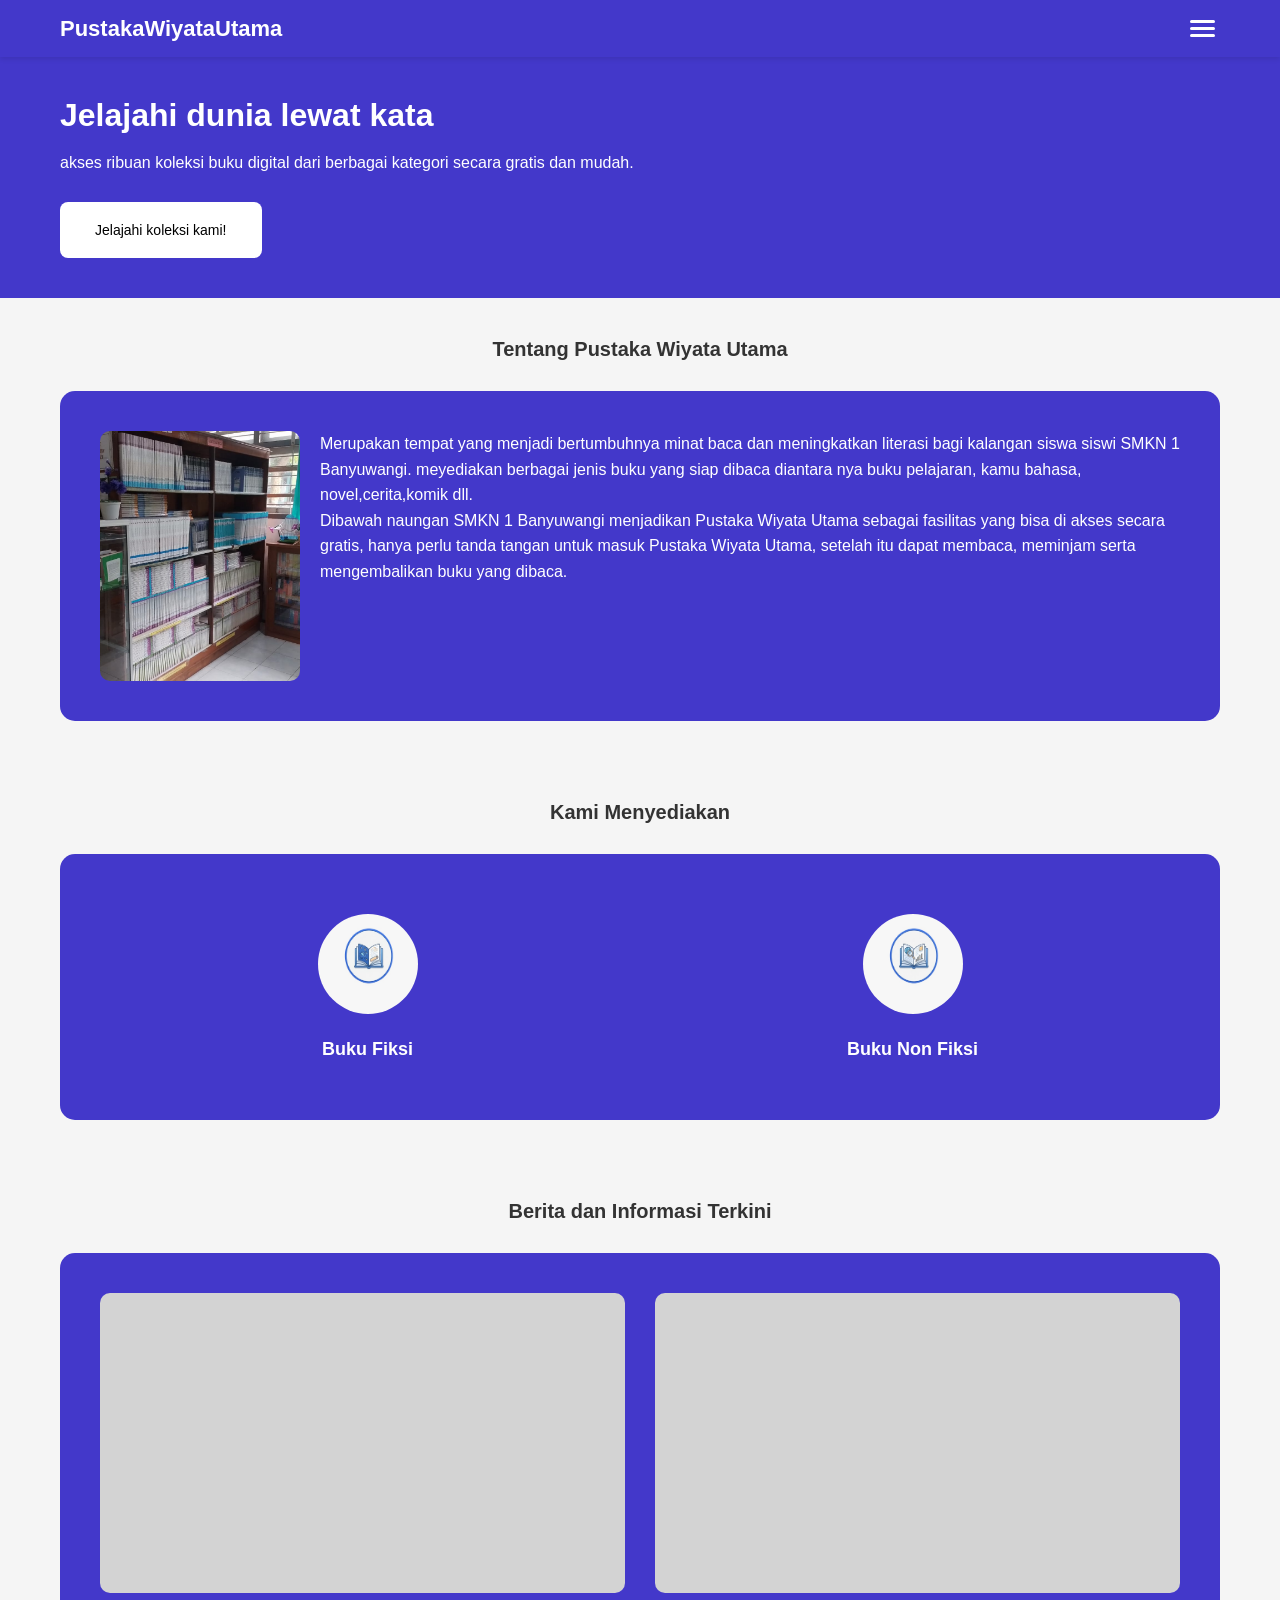
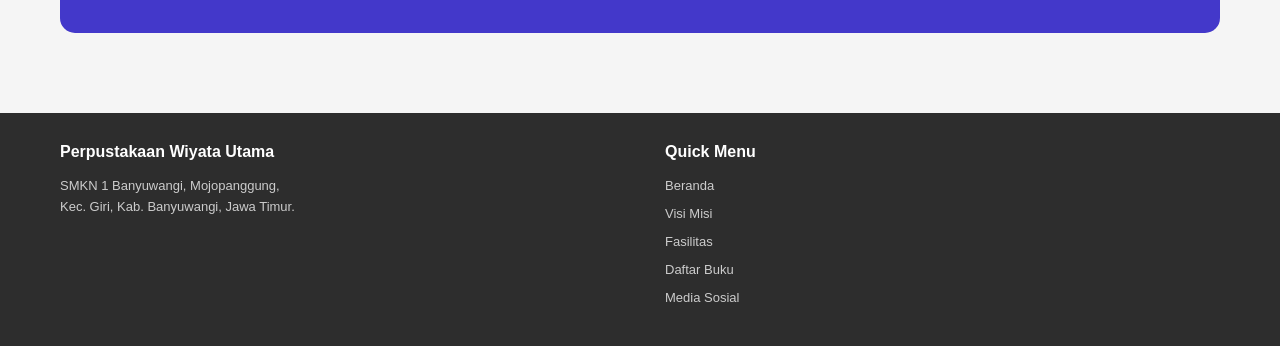
==== index.html @ 166f3766 "Add files via upload" ====
<!DOCTYPE html>
<html lang="id">
<head>
    <meta charset="UTF-8">
    <meta name="viewport" content="width=device-width, initial-scale=1.0">
    <title>Pustaka Wiyata Utama</title>
    <link rel="stylesheet" href="styles.css">
</head>
<body>
    <header>
        <div class="container">
            <div class="logo">PustakaWiyataUtama</div>
            <button class="hamburger" id="hamburger">
                <span></span>
                <span></span>
                <span></span>
            </button>
        </div>
    </header>

    <nav class="mobile-menu" id="mobileMenu">
        <a href="/">Beranda</a>
        <a href="/visimisi/index.html">Visi Misi</a>
        <a href="/fasilitas/index.html">Fasilitas</a>
        <a href="/daftarbuku/index.html">Daftar Buku</a>
        <a href="/mediasosial/index.html">Media Sosial</a>
    </nav>

    <main>
        <section class="hero">
            <div class="container">
                <h1>Jelajahi dunia lewat kata</h1>
                <p>akses ribuan koleksi buku digital dari berbagai kategori secara gratis dan mudah.</p>
                <a href="/daftarbuku/index.html" class="btn">Jelajahi koleksi kami!</a>
            </div>
        </section>

        <section class="about">
            <div class="container">
                <h2>Tentang Pustaka Wiyata Utama</h2>
                <div class="about-content">
                    <img src="assets/WhatsApp Image 2026-02-13 at 8.51.51 PM.jpeg" alt="Perpustakaan">
                    <div class="about-text">
                        <p>Merupakan tempat yang menjadi bertumbuhnya minat baca dan meningkatkan literasi bagi kalangan siswa siswi SMKN 1 Banyuwangi. meyediakan berbagai jenis buku yang siap dibaca diantara nya buku pelajaran, kamu bahasa, novel,cerita,komik dll.<br>Dibawah naungan SMKN 1 Banyuwangi menjadikan Pustaka Wiyata Utama sebagai fasilitas yang bisa di akses secara gratis, hanya perlu tanda tangan untuk masuk Pustaka Wiyata Utama, setelah itu dapat  membaca, meminjam serta mengembalikan buku yang dibaca.</p>
                    </div>
                </div>
            </div>
        </section>

        <section class="services">
            <div class="container">
                <h2>Kami Menyediakan</h2>
                <div class="service-grid">
                    <div class="service-item">
                        <div class="service-icon">
                            <img src="assets/WhatsApp Image 2026-02-13 at 10.20.13 PM.jpeg" alt="Buku Fiksi">
                        </div>
                        <h3>Buku Fiksi</h3>
                    </div>
                    <div class="service-item">
                        <div class="service-icon">
                            <img src="assets/WhatsApp Image 2026-02-13 at 10.16.33 PM.jpeg" alt="Buku Non-Fiksi">
                        </div>
                        <h3>Buku Non Fiksi</h3>
                    </div>
                </div>
            </div>
        </section>

        <section class="news">
            <div class="container">
                <h2>Berita dan Informasi Terkini</h2>
                <div class="news-grid">
                    <div class="news-item"></div>
                    <div class="news-item"></div>
                </div>
            </div>
        </section>
    </main>

    <footer>
        <div class="container">
            <div class="footer-content">
                <div class="footer-info">
                    <h3>Perpustakaan Wiyata Utama</h3>
                    <p>SMKN 1 Banyuwangi, Mojopanggung,</p>
                    <p>Kec. Giri, Kab. Banyuwangi, Jawa Timur.</p>
                </div>
                <div class="footer-menu">
                    <h3>Quick Menu</h3>
                    <ul>
                        <li><a href="/">Beranda</a></li>
                        <li><a href="/visimisi/">Visi Misi</a></li>
                        <li><a href="/fasilitas/">Fasilitas</a></li>
                        <li><a href="/daftarbuku/">Daftar Buku</a></li>
                        <li><a href="/mediasosial/">Media Sosial</a></li>
                    </ul>
                </div>
            </div>
        </div>
    </footer>

    <script src="script.js"></script>
</body>
</html>
---- styles.css ----
* {
    margin: 0;
    padding: 0;
    box-sizing: border-box;
}

body {
    font-family: 'Arial', sans-serif;
    background-color: #f5f5f5;
    color: #333;
    max-width: 100vw;
    overflow-x: hidden;
}

.container {
    max-width: 1200px;
    margin: 0 auto;
    padding: 0 20px;
}

header {
    background-color: #4338CA;
    color: white;
    padding: 15px 0;
    position: sticky;
    top: 0;
    z-index: 100;
    box-shadow: 0 2px 5px rgba(0,0,0,0.1);
}

header .container {
    display: flex;
    justify-content: space-between;
    align-items: center;
}

.logo {
    font-size: 18px;
    font-weight: bold;
}

.hamburger {
    background: none;
    border: none;
    cursor: pointer;
    display: flex;
    flex-direction: column;
    gap: 4px;
    padding: 5px;
}

.hamburger span {
    display: block;
    width: 25px;
    height: 3px;
    background-color: white;
    border-radius: 2px;
    transition: 0.3s;
}

.hamburger.active span:nth-child(1) {
    transform: rotate(45deg) translate(5px, 5px);
}

.hamburger.active span:nth-child(2) {
    opacity: 0;
}

.hamburger.active span:nth-child(3) {
    transform: rotate(-45deg) translate(7px, -6px);
}

.mobile-menu {
    position: fixed;
    top: 52px;
    right: -100%;
    width: 250px;
    height: calc(100vh - 52px);
    background-color: #4338CA;
    transition: right 0.3s ease;
    z-index: 99;
    display: flex;
    flex-direction: column;
    padding: 20px 0;
}

.mobile-menu.active {
    right: 0;
}

.mobile-menu a {
    color: white;
    text-decoration: none;
    padding: 15px 30px;
    transition: background-color 0.3s;
}

.mobile-menu a:hover {
    background-color: rgba(255, 255, 255, 0.1);
}

.hero {
    background-color: #4338CA;
    padding: 40px 0;
    color: white;
}

.hero h1 {
    font-size: 24px;
    margin-bottom: 20px;
    text-align: left;
}

.btn {
    display: inline-block;
    background-color: #FFFFFF;
    color: black;
    padding: 20px 35px;
    border-radius: 8px;
    text-decoration: none;
    font-size: 14px;
    transition: background-color 0.3s;
    margin-top: 30px;
}

.search-container {
    position: relative;
}

.search-container input {
    width: 100%;
    padding: 15px 20px;
    border: none;
    border-radius: 25px;
    font-size: 14px;
    outline: none;
}

.search-container input::placeholder {
    color: #999;
}

.about {
    padding: 40px 0;
}

.about h2 {
    text-align: center;
    margin-bottom: 30px;
    font-size: 20px;
    color: #333;
}

.about-content {
    background-color: #4338CA;
    border-radius: 15px;
    padding: 30px;
    color: white;
    display: flex;
    gap: 20px;
    align-items: flex-start;
}

.about-content img {
    width: 150px;
    height: 200px;
    object-fit: cover;
    border-radius: 10px;
    flex-shrink: 0;
}

.about-text p {
    font-size: 14px;
    line-height: 1.6;
}

.services {
    padding: 40px 0;
}

.services h2 {
    text-align: center;
    margin-bottom: 30px;
    font-size: 20px;
    color: #333;
}

.service-grid {
    background-color: #4338CA;
    border-radius: 15px;
    padding: 40px;
    display: grid;
    grid-template-columns: repeat(2, 1fr);
    gap: 30px;
}

.service-item {
    display: flex;
    flex-direction: column;
    align-items: center;
    text-align: center;
    color: white;
}
.service-icon img {
    width: 100px;
    height: 100px;
    background-color: white;
    border-radius: 50%;
    display: flex;
    align-items: center;
    justify-content: center;
    margin-bottom: 15px;
    color: #4169E1;
}

.service-item h3 {
    margin-top: 25px;
    font-size: 16px;
}

.news {
    padding: 40px 0;
}

.news h2 {
    text-align: center;
    margin-bottom: 30px;
    font-size: 20px;
    color: #333;
}

.news-grid {
    background-color: #4338CA;
    border-radius: 15px;
    padding: 30px;
    display: grid;
    grid-template-columns: repeat(2, 1fr);
    gap: 20px;
}

.news-item {
    background-color: #D3D3D3;
    border-radius: 10px;
    height: 200px;
}

.facility-cards {
    padding: 20px 0 40px;
}

.facility-card {
    background-color: #4338CA;
    border-radius: 15px;
    padding: 25px;
    margin-bottom: 20px;
    color: white;
    display: flex;
    gap: 20px;
}

.facility-card.reverse {
    flex-direction: row-reverse;
}

.facility-card img {
    width: 150px;
    height: 150px;
    object-fit: cover;
    border-radius: 10px;
    flex-shrink: 0;
}

.facility-content h3 {
    font-size: 18px;
    margin-bottom: 15px;
}

.facility-content p {
    font-size: 14px;
    line-height: 1.6;
}

.visi-section {
    background-color: #4338CA;
    color: white;
    padding: 40px 20px;
    margin: 20px;
    border-radius: 15px;
}

.visi-section h2 {
    font-size: 24px;
    margin-bottom: 20px;
}

.visi-section p {
    font-size: 14px;
    line-height: 1.6;
    margin-bottom: 30px;
    font-weight: bold;
}

.misi-section h2 {
    font-size: 24px;
    margin-bottom: 30px;
}

.misi-grid {
    display: grid;
    grid-template-columns: repeat(2, 1fr);
    gap: 30px;
}

.misi-item {
    display: flex;
    flex-direction: column;
    align-items: center;
    text-align: center;
}

.misi-icon {
    background-color: white;
    width: 80px;
    height: 80px;
    border-radius: 50%;
    display: flex;
    align-items: center;
    justify-content: center;
    margin-bottom: 15px;
    color: #4169E1;
}

.misi-item p {
    font-size: 13px;
    line-height: 1.5;
}

.media-banner {
    background-color: #D3D3D3;
    height: 300px;
    margin: 20px;
    border-radius: 15px;
    display: flex;
    align-items: center;
    justify-content: center;
    color: #999;
    font-size: 24px;
}

.instagram-section {
    margin: 20px;
    background-color: #4338CA;
    padding: 30px;
    border-radius: 15px;
    color: white;
}

.instagram-section h2 {
    font-size: 20px;
    margin-bottom: 20px;
}

.instagram-link {
    display: flex;
    align-items: center;
    gap: 15px;
    color: white;
    text-decoration: none;
}
.instagram-link img {
    width: 60px;
    height: 60px;
}
.instagram-link span {
    font-size: 18px;
}

.search-section {
    background-color: #4338CA;
    padding: 30px;
    margin: 20px;
    border-radius: 15px;
    color: white;
}

.search-section h2 {
    font-size: 20px;
    margin-bottom: 15px;
}

.book-section {
    padding: 20px;
}

.book-section h3 {
    font-size: 18px;
    margin-bottom: 20px;
    color: #333;
}

.book-category {
    margin-bottom: 30px;
}

.category-header {
    display: flex;
    justify-content: space-between;
    align-items: center;
    margin-bottom: 15px;
}

.category-header h4 {
    font-size: 16px;
    color: #333;
}

.category-header button {
    background: none;
    border: none;
    color: #4169E1;
    font-size: 20px;
    cursor: pointer;
    padding: 0 10px;
}

.book-slider {
    overflow-x: auto;
    scrollbar-width: none;
    -ms-overflow-style: none;
}

.book-slider::-webkit-scrollbar {
    display: none;
}

.book-grid {
    display: flex;
    gap: 15px;
    min-width: min-content;
}

.book-item {
    min-width: 150px;
    max-width: 150px;
}

.book-cover {
    width: 100%;
    height: 200px;
    background-color: #D3D3D3;
    border-radius: 10px;
    margin-bottom: 10px;
    display: flex;
    align-items: center;
    justify-content: center;
    color: #999;
    font-size: 18px;
}

#book1 .book-cover {
    background-image: url('../assets/WhatsApp Image 2026-02-13 at 8.50.34 PM.jpeg');
    background-size: cover;
    background-position: center;
    color: transparent;
}

#book2 .book-cover {
    background-image: url('../assets/WhatsApp Image 2026-02-13 at 8.50.41 PM.jpeg');
    background-size: cover;
    background-position: center;
    color: transparent;
}

#book4 .book-cover {
    background-image: url('../assets/WhatsApp Image 2026-02-13 at 8.50.42 PM.jpeg');
    background-size: cover;
    background-position: center;
    color: transparent;
}

.book-cover button {
    border: none;
    background-color: #4338CA;
    font-size: 14px;
    cursor: pointer;
    margin-top: 105%;
    color: white;
    padding: 20px 10px;
    border-radius: 0 0 10px 10px;
    width: 100%;
    color: white;
    border: none;
    z-index: 2;
}

.book-item button:hover {
    background-color: #3558d1;
}

footer {
    background-color: #2d2d2d;
    color: white;
    padding: 30px 0;
    margin-top: 40px;
}

.footer-content {
    display: grid;
    grid-template-columns: 1fr 1fr;
    gap: 30px;
}

.footer-info h3,
.footer-menu h3 {
    font-size: 16px;
    margin-bottom: 15px;
}

.footer-info p {
    font-size: 13px;
    line-height: 1.6;
    color: #ccc;
}

.footer-menu ul {
    list-style: none;
}

.footer-menu ul li {
    margin-bottom: 10px;
}

.footer-menu ul li a {
    color: #ccc;
    text-decoration: none;
    font-size: 13px;
}

.footer-menu ul li a:hover {
    color: white;
}

@media (min-width: 768px) {
    .logo {
        font-size: 22px;
    }

    .hero h1 {
        font-size: 32px;
    }

    .search-container input {
        font-size: 16px;
        padding: 18px 25px;
    }

    .about-content {
        padding: 40px;
    }

    .about-content img {
        width: 200px;
        height: 250px;
    }

    .about-text p {
        font-size: 16px;
    }

    .service-grid {
        grid-template-columns: repeat(2, 1fr);
        gap: 50px;
        padding: 60px;
    }

    .service-icon {
        width: 100px;
        height: 100px;
    }

    .service-item h3 {
        font-size: 18px;
    }

    .news-grid {
        padding: 40px;
        gap: 30px;
    }

    .news-item {
        height: 300px;
    }

    .facility-card {
        padding: 35px;
        gap: 30px;
    }

    .facility-card img {
        width: 200px;
        height: 200px;
    }

    .facility-content h3 {
        font-size: 22px;
    }

    .facility-content p {
        font-size: 16px;
    }

    .visi-section {
        padding: 50px 40px;
    }

    .visi-section h2 {
        font-size: 32px;
    }

    .visi-section p {
        font-size: 16px;
    }

    .misi-section h2 {
        font-size: 32px;
    }

    .misi-grid {
        gap: 50px;
    }

    .misi-icon {
        width: 100px;
        height: 100px;
    }

    .misi-item p {
        font-size: 15px;
    }

    .media-banner {
        height: 400px;
    }

    .instagram-section {
        padding: 40px;
    }

    .instagram-icon {
        width: 60px;
        height: 60px;
    }

    .instagram-link span {
        font-size: 20px;
    }

    .search-section {
        padding: 40px;
    }

    .book-grid {
        gap: 20px;
    }

    .book-item {
        min-width: 180px;
        max-width: 180px;
    }

    .book-cover {
        height: 240px;
    }

    .footer-content {
        gap: 50px;
    }
}

.modal-overlay {
    display: none;
    position: fixed;
    top: 0;
    left: 0;
    width: 100%;
    height: 100%;
    background-color: rgba(0, 0, 0, 0.5);
    z-index: 1000;
    justify-content: center;
    align-items: center;
}

.modal-overlay.active {
    display: flex;
}

.modal-content {
    background-color: white;
    border-radius: 15px;
    padding: 30px;
    width: 90%;
    max-width: 400px;
    position: relative;
    box-shadow: 0 4px 15px rgba(0, 0, 0, 0.3);
}

.modal-content h2 {
    font-size: 20px;
    color: #4338CA;
    margin-bottom: 20px;
    text-align: center;
    border-bottom: 2px solid #4338CA;
    padding-bottom: 10px;
}

.modal-content .book-info {
    margin-bottom: 15px;
}

.modal-content .book-info label {
    font-weight: bold;
    display: block;
    margin-bottom: 5px;
    color: #333;
}

.modal-content .book-info span {
    display: block;
    color: #666;
}

.modal-content .status-tersedia {
    color: green;
    font-weight: bold;
}

.modal-content .status-tidak-tersedia {
    color: red;
    font-weight: bold;
}

.modal-close {
    position: absolute;
    top: 15px;
    right: 15px;
    background: none;
    border: none;
    font-size: 24px;
    cursor: pointer;
    color: #999;
    line-height: 1;
}

.modal-close:hover {
    color: #333;
}
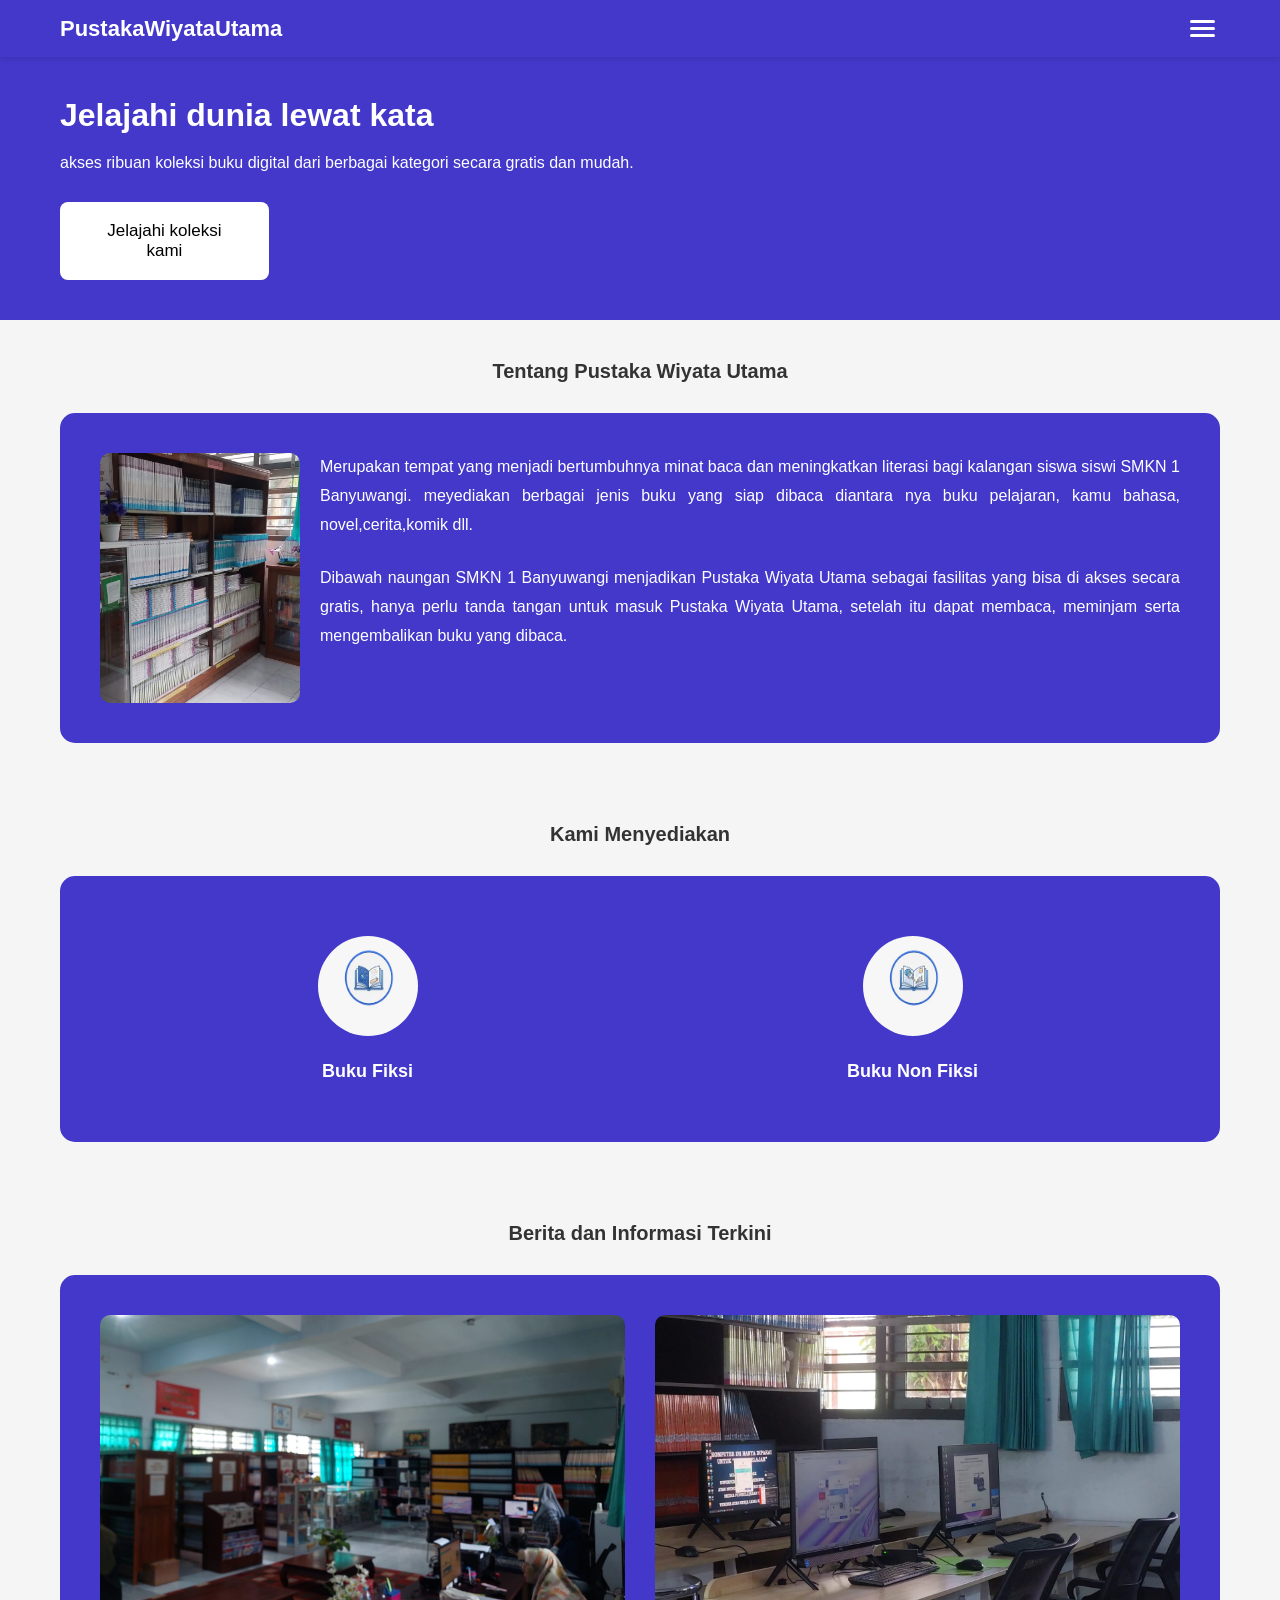
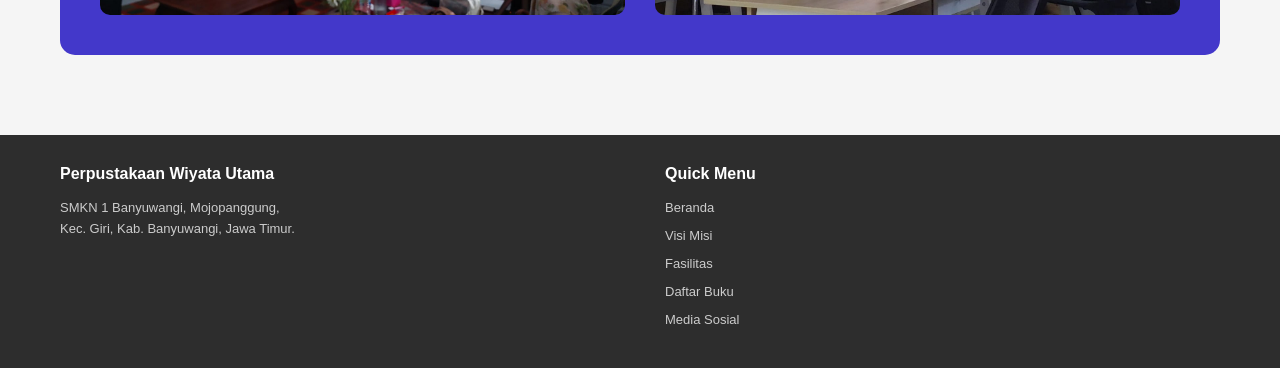
==== commit 3d065b60: "Add files via upload" ====
--- a/index.html
+++ b/index.html
@@ -19,11 +19,11 @@
     </header>
 
     <nav class="mobile-menu" id="mobileMenu">
-        <a href="/">Beranda</a>
-        <a href="/visimisi/index.html">Visi Misi</a>
-        <a href="/fasilitas/index.html">Fasilitas</a>
-        <a href="/daftarbuku/index.html">Daftar Buku</a>
-        <a href="/mediasosial/index.html">Media Sosial</a>
+        <a href="/perpus/index.html">Beranda</a>
+        <a href="/perpus/visimisi/index.html">Visi Misi</a>
+        <a href="/perpus/fasilitas/index.html">Fasilitas</a>
+        <a href="/perpus/daftarbuku/index.html">Daftar Buku</a>
+        <a href="/perpus/mediasosial/index.html">Media Sosial</a>
     </nav>
 
     <main>
@@ -31,7 +31,7 @@
             <div class="container">
                 <h1>Jelajahi dunia lewat kata</h1>
                 <p>akses ribuan koleksi buku digital dari berbagai kategori secara gratis dan mudah.</p>
-                <a href="/daftarbuku/index.html" class="btn">Jelajahi koleksi kami!</a>
+                <a href="/daftarbuku/index.html" class="btn">Jelajahi koleksi kami</a>
             </div>
         </section>
 
@@ -41,7 +41,8 @@
                 <div class="about-content">
                     <img src="assets/WhatsApp Image 2026-02-13 at 8.51.51 PM.jpeg" alt="Perpustakaan">
                     <div class="about-text">
-                        <p>Merupakan tempat yang menjadi bertumbuhnya minat baca dan meningkatkan literasi bagi kalangan siswa siswi SMKN 1 Banyuwangi. meyediakan berbagai jenis buku yang siap dibaca diantara nya buku pelajaran, kamu bahasa, novel,cerita,komik dll.<br>Dibawah naungan SMKN 1 Banyuwangi menjadikan Pustaka Wiyata Utama sebagai fasilitas yang bisa di akses secara gratis, hanya perlu tanda tangan untuk masuk Pustaka Wiyata Utama, setelah itu dapat  membaca, meminjam serta mengembalikan buku yang dibaca.</p>
+                        <p>Merupakan tempat yang menjadi bertumbuhnya minat baca dan meningkatkan literasi bagi kalangan siswa siswi SMKN 1 Banyuwangi. meyediakan berbagai jenis buku yang siap dibaca diantara nya buku pelajaran, kamu bahasa, novel,cerita,komik dll.</p>
+                        <p>Dibawah naungan SMKN 1 Banyuwangi menjadikan Pustaka Wiyata Utama sebagai fasilitas yang bisa di akses secara gratis, hanya perlu tanda tangan untuk masuk Pustaka Wiyata Utama, setelah itu dapat  membaca, meminjam serta mengembalikan buku yang dibaca.</p>
                     </div>
                 </div>
             </div>
@@ -71,8 +72,8 @@
             <div class="container">
                 <h2>Berita dan Informasi Terkini</h2>
                 <div class="news-grid">
-                    <div class="news-item"></div>
-                    <div class="news-item"></div>
+                    <div class="news-item" id="news1"></div>
+                    <div class="news-item" id="news2"></div>
                 </div>
             </div>
         </section>
@@ -89,11 +90,11 @@
                 <div class="footer-menu">
                     <h3>Quick Menu</h3>
                     <ul>
-                        <li><a href="/">Beranda</a></li>
-                        <li><a href="/visimisi/">Visi Misi</a></li>
-                        <li><a href="/fasilitas/">Fasilitas</a></li>
-                        <li><a href="/daftarbuku/">Daftar Buku</a></li>
-                        <li><a href="/mediasosial/">Media Sosial</a></li>
+                        <li><a href="/perpus/index.html">Beranda</a></li>
+                        <li><a href="/perpus/visimisi/index.html">Visi Misi</a></li>
+                        <li><a href="/perpus/fasilitas/index.html">Fasilitas</a></li>
+                        <li><a href="/perpus/daftarbuku/index.html">Daftar Buku</a></li>
+                        <li><a href="/perpus/mediasosial/index.html">Media Sosial</a></li>
                     </ul>
                 </div>
             </div>
--- a/styles.css
+++ b/styles.css
@@ -18,6 +18,7 @@
     padding: 0 20px;
 }
 
+
 header {
     background-color: #4338CA;
     color: white;
@@ -26,6 +27,7 @@
     top: 0;
     z-index: 100;
     box-shadow: 0 2px 5px rgba(0,0,0,0.1);
+   
 }
 
 header .container {
@@ -115,12 +117,15 @@
     display: inline-block;
     background-color: #FFFFFF;
     color: black;
-    padding: 20px 35px;
+    padding: 19px 35px;
     border-radius: 8px;
     text-decoration: none;
-    font-size: 14px;
+    font-size: 17px;
     transition: background-color 0.3s;
     margin-top: 30px;
+    font-family: 'Gill Sans', 'Gill Sans MT', Calibri, 'Trebuchet MS', sans-serif;
+    width: 18%;
+    text-align: center;
 }
 
 .search-container {
@@ -167,13 +172,20 @@
     object-fit: cover;
     border-radius: 10px;
     flex-shrink: 0;
+    background-position: center;
 }
 
 .about-text p {
-    font-size: 14px;
-    line-height: 1.6;
-}
-
+    line-height: 1.8; /* Jarak antar baris teks */
+            font-size: 2rem;
+            text-align: justify;
+            font-family: 'Segoe UI', Tahoma, Geneva, Verdana, sans-serif;
+            /* Jarak antar paragraf (PENGGANTI <br>) */
+            margin-bottom: 25px; 
+}
+.about-text p:last-child {
+            margin-bottom: 0;
+}
 .services {
     padding: 40px 0;
 }
@@ -232,16 +244,25 @@
 .news-grid {
     background-color: #4338CA;
     border-radius: 15px;
-    padding: 30px;
+    padding: 40px;
     display: grid;
     grid-template-columns: repeat(2, 1fr);
     gap: 20px;
 }
 
-.news-item {
-    background-color: #D3D3D3;
+#news1.news-item {
+    background-image: url('assets/Berita\ 1.jpeg');
+    background-size: cover;
+    background-position: center;
     border-radius: 10px;
-    height: 200px;
+    height: 300px;
+}
+#news2.news-item {
+    background-image: url('assets/Berita\ 2.jpeg');
+    background-size: cover;
+    background-position: center;
+    border-radius: 10px;
+    height: 300px;
 }
 
 .facility-cards {
@@ -289,15 +310,18 @@
 }
 
 .visi-section h2 {
-    font-size: 24px;
+    font-size: 20px;
     margin-bottom: 20px;
+   font-family: system-ui, -apple-system, BlinkMacSystemFont, 'Segoe UI', Roboto, Oxygen, Ubuntu, Cantarell, 'Open Sans', 'Helvetica Neue', sans-serif;
 }
 
 .visi-section p {
-    font-size: 14px;
+    font-size: 17px;
     line-height: 1.6;
     margin-bottom: 30px;
     font-weight: bold;
+    font-family: Arial, Helvetica, sans-serif;
+    
 }
 
 .misi-section h2 {
@@ -316,6 +340,7 @@
     flex-direction: column;
     align-items: center;
     text-align: center;
+    gap: 12px;
 }
 
 .misi-icon {
@@ -328,6 +353,7 @@
     justify-content: center;
     margin-bottom: 15px;
     color: #4169E1;
+    
 }
 
 .misi-item p {
@@ -477,6 +503,44 @@
     background-position: center;
     color: transparent;
 }
+#book7 .book-cover {
+    background-image: url('assets/Buku\ cover\ depan\ pplg.jpeg');
+    background-size: cover;
+    background-position: center;
+    color: transparent;
+}
+#book10 .book-cover {
+    background-image: url('assets/buku\ cover\ depan\ dkv.jpeg');
+    background-size: cover;
+    background-position: center;
+    color: transparent;
+}
+#book11 .book-cover {
+    background-image: url('assets/Buku\ cover\ depan\ bcf.jpeg');
+    background-size: cover;
+    background-position: center;
+    color: transparent;
+    
+}
+#book12 .book-cover {
+    background-image: url('assets/Buku\ cover\ depan\ sp.jpeg');
+    background-size: cover;
+    background-position: center;
+    color: transparent;
+}
+#book13 .book-cover {
+    background-image: url('assets/Buku\ cover\ depan\ ph.jpeg');
+    background-size: cover;
+    background-position: center;
+    color: transparent;
+}
+#book14 .book-cover {
+    background-image: url('assets/Buku\ cover\ depan\ kl.jpeg');
+    background-size: cover;
+    background-position: center;
+    color: transparent;
+}
+
 
 .book-cover button {
     border: none;
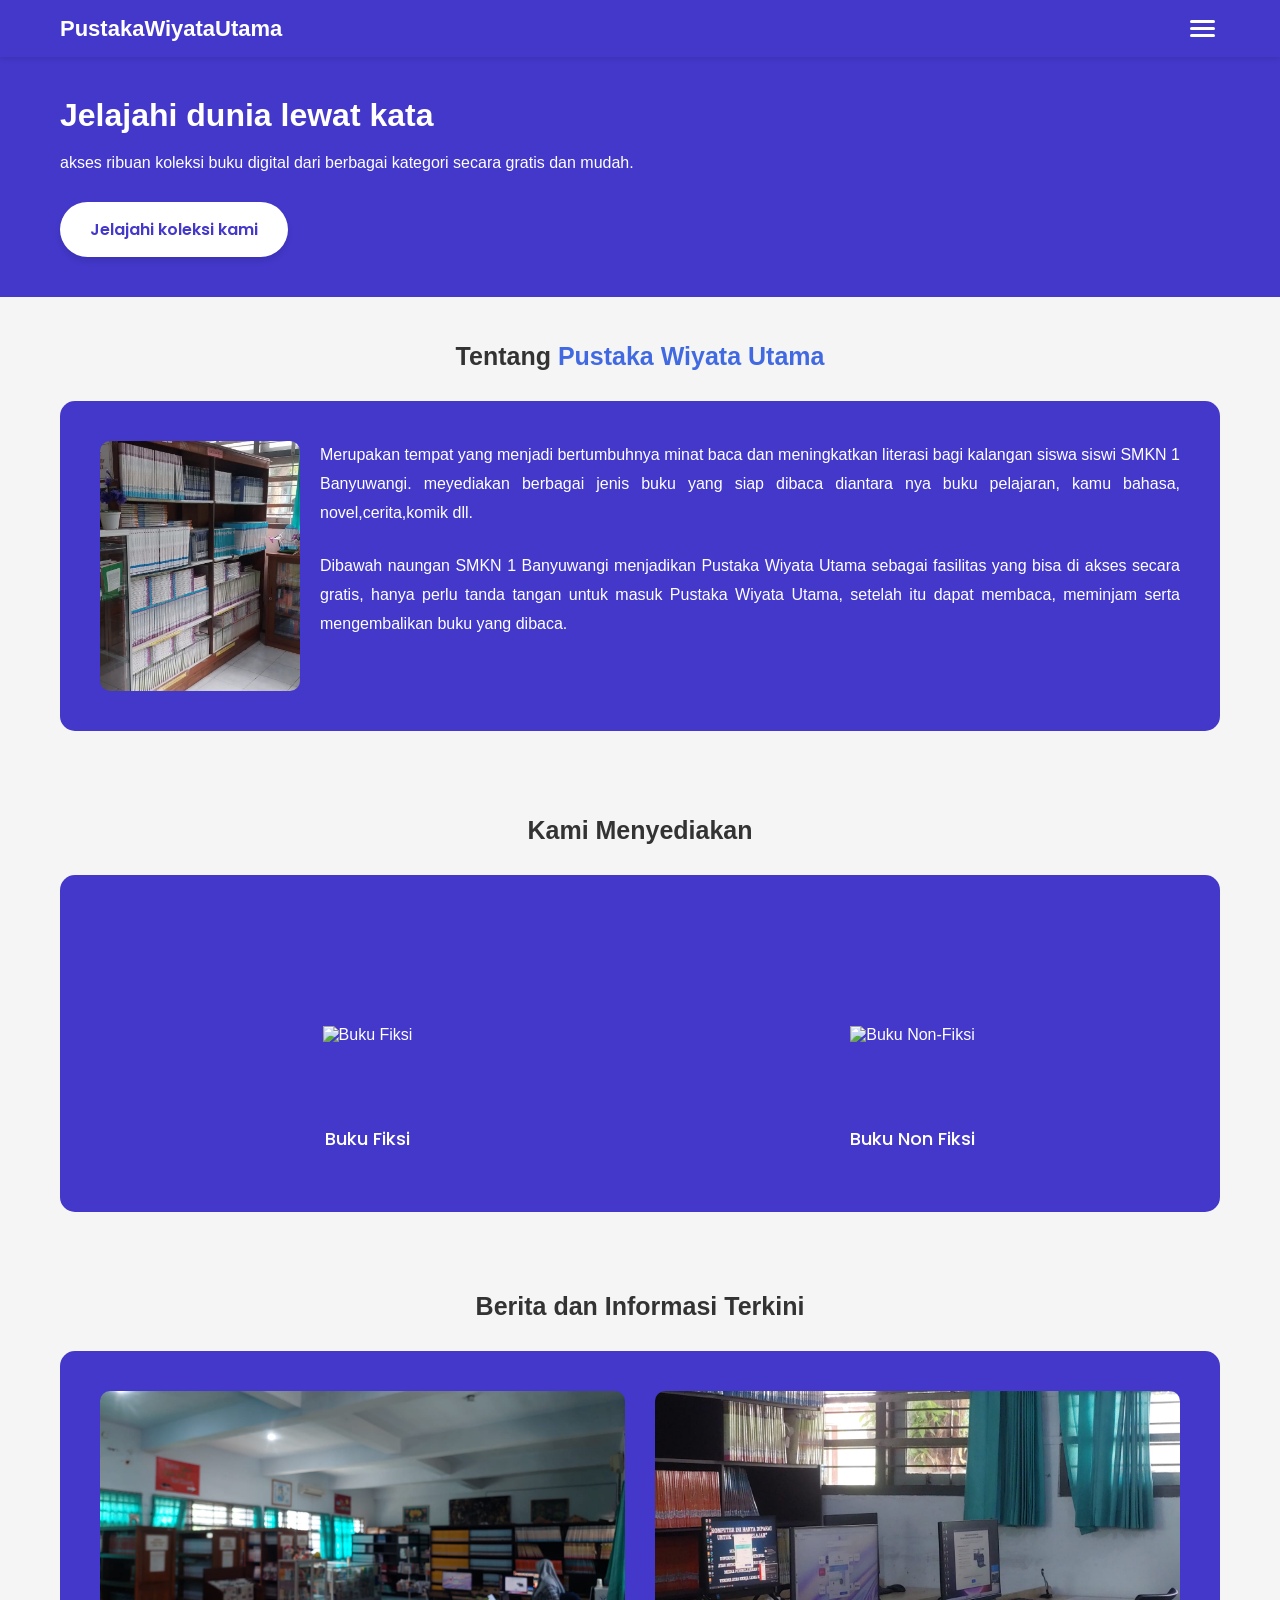
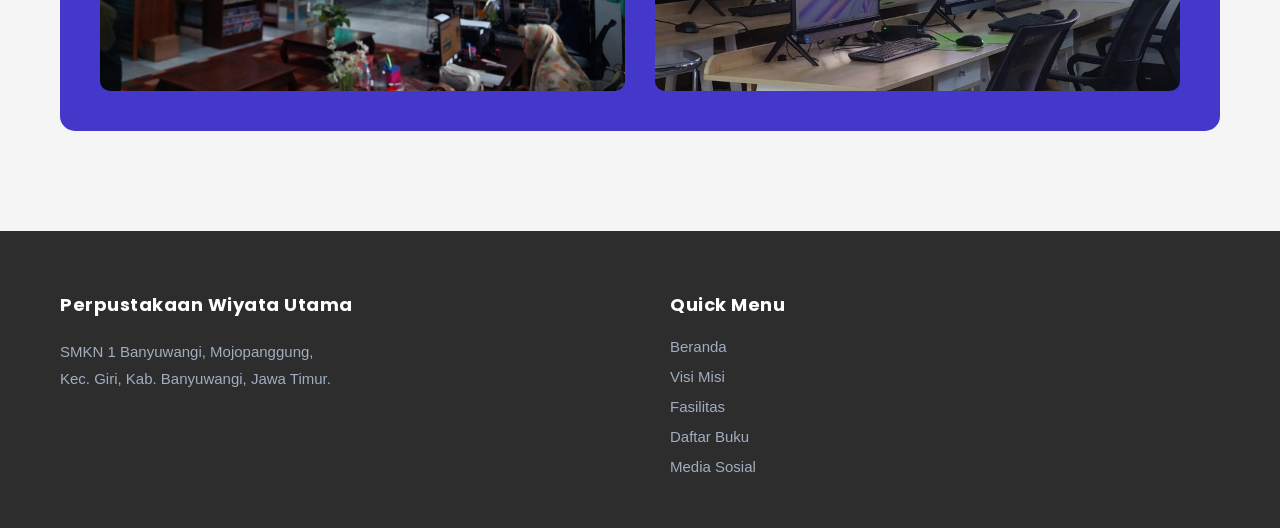
==== commit a7d13569: "Add files via upload" ====
--- a/index.html
+++ b/index.html
@@ -37,7 +37,7 @@
 
         <section class="about">
             <div class="container">
-                <h2>Tentang Pustaka Wiyata Utama</h2>
+                <h2>Tentang <span class="bedawarna">Pustaka Wiyata Utama</span></h2>
                 <div class="about-content">
                     <img src="assets/WhatsApp Image 2026-02-13 at 8.51.51 PM.jpeg" alt="Perpustakaan">
                     <div class="about-text">
@@ -54,13 +54,13 @@
                 <div class="service-grid">
                     <div class="service-item">
                         <div class="service-icon">
-                            <img src="assets/WhatsApp Image 2026-02-13 at 10.20.13 PM.jpeg" alt="Buku Fiksi">
+                            <img src="assets/Gemini_Generated_Image_twq1avtwq1avtwq1-removebg-preview.png" alt="Buku Fiksi">
                         </div>
                         <h3>Buku Fiksi</h3>
                     </div>
                     <div class="service-item">
                         <div class="service-icon">
-                            <img src="assets/WhatsApp Image 2026-02-13 at 10.16.33 PM.jpeg" alt="Buku Non-Fiksi">
+                            <img src="assets/Gemini_Generated_Image_zi1qd5zi1qd5zi1q-removebg-preview.png" alt="Buku Non-Fiksi">
                         </div>
                         <h3>Buku Non Fiksi</h3>
                     </div>
--- a/styles.css
+++ b/styles.css
@@ -1,3 +1,5 @@
+@import url('https://fonts.googleapis.com/css2?family=Poppins:wght@400;500;600&display=swap');
+
 * {
     margin: 0;
     padding: 0;
@@ -10,6 +12,11 @@
     color: #333;
     max-width: 100vw;
     overflow-x: hidden;
+}
+
+.bedawarna {
+    color: #4338CA;
+    font-weight: bold;
 }
 
 .container {
@@ -108,52 +115,66 @@
 }
 
 .hero h1 {
-    font-size: 24px;
+    font-size: 25px;
     margin-bottom: 20px;
     text-align: left;
 }
 
-.btn {
+ .btn {
     display: inline-block;
     background-color: #FFFFFF;
-    color: black;
-    padding: 19px 35px;
-    border-radius: 8px;
+    color: #4338CA;
+    padding: 15px 30px;
+    border-radius: 30px;
     text-decoration: none;
-    font-size: 17px;
-    transition: background-color 0.3s;
+    font-size: 16px;
+    font-weight: 600;
+    transition: background-color 0.3s, transform 0.2s;
     margin-top: 30px;
-    font-family: 'Gill Sans', 'Gill Sans MT', Calibri, 'Trebuchet MS', sans-serif;
-    width: 18%;
+    font-family: 'Poppins', sans-serif;
     text-align: center;
+    box-shadow: 0 4px 6px rgba(0,0,0,0.1);
+}
+
+.btn:hover {
+    background-color: #f0f0f0;
+    transform: translateY(-2px);
 }
 
 .search-container {
     position: relative;
+    width: 100%;
 }
 
 .search-container input {
     width: 100%;
-    padding: 15px 20px;
+    padding: 12px 15px;
     border: none;
-    border-radius: 25px;
-    font-size: 14px;
+    border-radius: 12px;
+    font-size: 15px;
     outline: none;
+    font-family: 'Poppins', sans-serif;
+    background-color: #ffffff;
+    color: #333;
 }
 
 .search-container input::placeholder {
-    color: #999;
+    color: #999999;
+    font-weight: 500;
 }
 
 .about {
-    padding: 40px 0;
+    padding: 45px 0;
 }
 
 .about h2 {
     text-align: center;
     margin-bottom: 30px;
-    font-size: 20px;
+    font-size: 25px;
     color: #333;
+}
+.bedawarna {
+    color: #4169E1;
 }
 
 .about-content {
@@ -193,41 +214,60 @@
 .services h2 {
     text-align: center;
     margin-bottom: 30px;
-    font-size: 20px;
+    font-size: 25px;
     color: #333;
 }
 
 .service-grid {
     background-color: #4338CA;
     border-radius: 15px;
-    padding: 40px;
+    padding: 30px;
     display: grid;
     grid-template-columns: repeat(2, 1fr);
     gap: 30px;
 }
 
 .service-item {
-    display: flex;
-    flex-direction: column;
-    align-items: center;
-    text-align: center;
-    color: white;
-}
-.service-icon img {
-    width: 100px;
-    height: 100px;
-    background-color: white;
-    border-radius: 50%;
+   display: flex;
+   flex-direction: column;
+   align-items: center;
+   justify-content: center;
+   gap: 0;
+   text-align: center;
+   color: white;
+}
+
+.service-icon {
+    width: 180px;
+    height: 180px;
     display: flex;
     align-items: center;
     justify-content: center;
-    margin-bottom: 15px;
-    color: #4169E1;
+}
+
+.service-icon img {
+    max-width: 100%;
+    max-height: 100%;
+    object-fit: contain;
+    transition: transform 0.3s ease, filter 0.3s ease;
+}
+
+.service-item:hover .service-icon img {
+    transform: scale(1.1) translateY(-10px);
+    filter: drop-shadow(0 10px 15px rgba(0,0,0,0.3));
 }
 
 .service-item h3 {
-    margin-top: 25px;
-    font-size: 16px;
+    font-size: 18px;
+    margin-top: -10px;
+    font-family: 'Poppins', sans-serif;
+    font-weight: 500;
+    transition: color 0.3s ease, transform 0.3s ease;
+}
+
+.service-item:hover h3 {
+    color: #818cf8; /* Lighter variant of #4338CA so it doesn't vanish into the background */
+    transform: scale(1.05);
 }
 
 .news {
@@ -237,7 +277,7 @@
 .news h2 {
     text-align: center;
     margin-bottom: 30px;
-    font-size: 20px;
+    font-size: 25px;
     color: #333;
 }
 
@@ -484,21 +524,21 @@
 }
 
 #book1 .book-cover {
-    background-image: url('../assets/WhatsApp Image 2026-02-13 at 8.50.34 PM.jpeg');
+    background-image: url('../assets/WhatsApp\ Image\ 2026-02-13\ at\ 8.50.34\ PM.jpeg');
     background-size: cover;
     background-position: center;
     color: transparent;
 }
 
 #book2 .book-cover {
-    background-image: url('../assets/WhatsApp Image 2026-02-13 at 8.50.41 PM.jpeg');
+    background-image: url('../assets/WhatsApp\ Image\ 2026-02-13\ at\ 8.50.41\ PM.jpeg');
     background-size: cover;
     background-position: center;
     color: transparent;
 }
 
 #book4 .book-cover {
-    background-image: url('../assets/WhatsApp Image 2026-02-13 at 8.50.42 PM.jpeg');
+    background-image: url('../assets/WhatsApp\ Image\ 2026-02-13\ at\ 8.50.42\ PM.jpeg');
     background-size: cover;
     background-position: center;
     color: transparent;
@@ -564,51 +604,59 @@
 footer {
     background-color: #2d2d2d;
     color: white;
-    padding: 30px 0;
-    margin-top: 40px;
+    padding: 60px 0 40px;
+    margin-top: 60px;
 }
 
 .footer-content {
     display: grid;
-    grid-template-columns: 1fr 1fr;
-    gap: 30px;
+    grid-template-columns: 1fr;
+    gap: 40px;
+    text-align: center;
 }
 
 .footer-info h3,
 .footer-menu h3 {
-    font-size: 16px;
-    margin-bottom: 15px;
+    font-size: 18px;
+    margin-bottom: 20px;
+    font-family: 'Poppins', sans-serif;
+    color: #ffffff;
+    letter-spacing: 0.5px;
 }
 
 .footer-info p {
-    font-size: 13px;
-    line-height: 1.6;
-    color: #ccc;
+    font-size: 15px;
+    line-height: 1.8;
+    color: #a0aec0;
 }
 
 .footer-menu ul {
     list-style: none;
+    padding: 0;
 }
 
 .footer-menu ul li {
-    margin-bottom: 10px;
+    margin-bottom: 12px;
 }
 
 .footer-menu ul li a {
-    color: #ccc;
+    color: #a0aec0;
     text-decoration: none;
-    font-size: 13px;
+    font-size: 15px;
+    transition: color 0.3s, transform 0.2s;
+    display: inline-block;
 }
 
 .footer-menu ul li a:hover {
-    color: white;
+    color: #4338CA;
+    transform: translateX(5px);
 }
 
 @media (min-width: 768px) {
     .logo {
         font-size: 22px;
     }
-
+    
     .hero h1 {
         font-size: 32px;
     }
@@ -638,8 +686,8 @@
     }
 
     .service-icon {
-        width: 100px;
-        height: 100px;
+        width: 200px;
+        height: 200px;
     }
 
     .service-item h3 {
@@ -737,7 +785,13 @@
     }
 
     .footer-content {
-        gap: 50px;
+        grid-template-columns: 1fr 1fr;
+        gap: 60px;
+        text-align: left;
+    }
+    
+    .footer-info {
+        padding-right: 40px;
     }
 }
 
